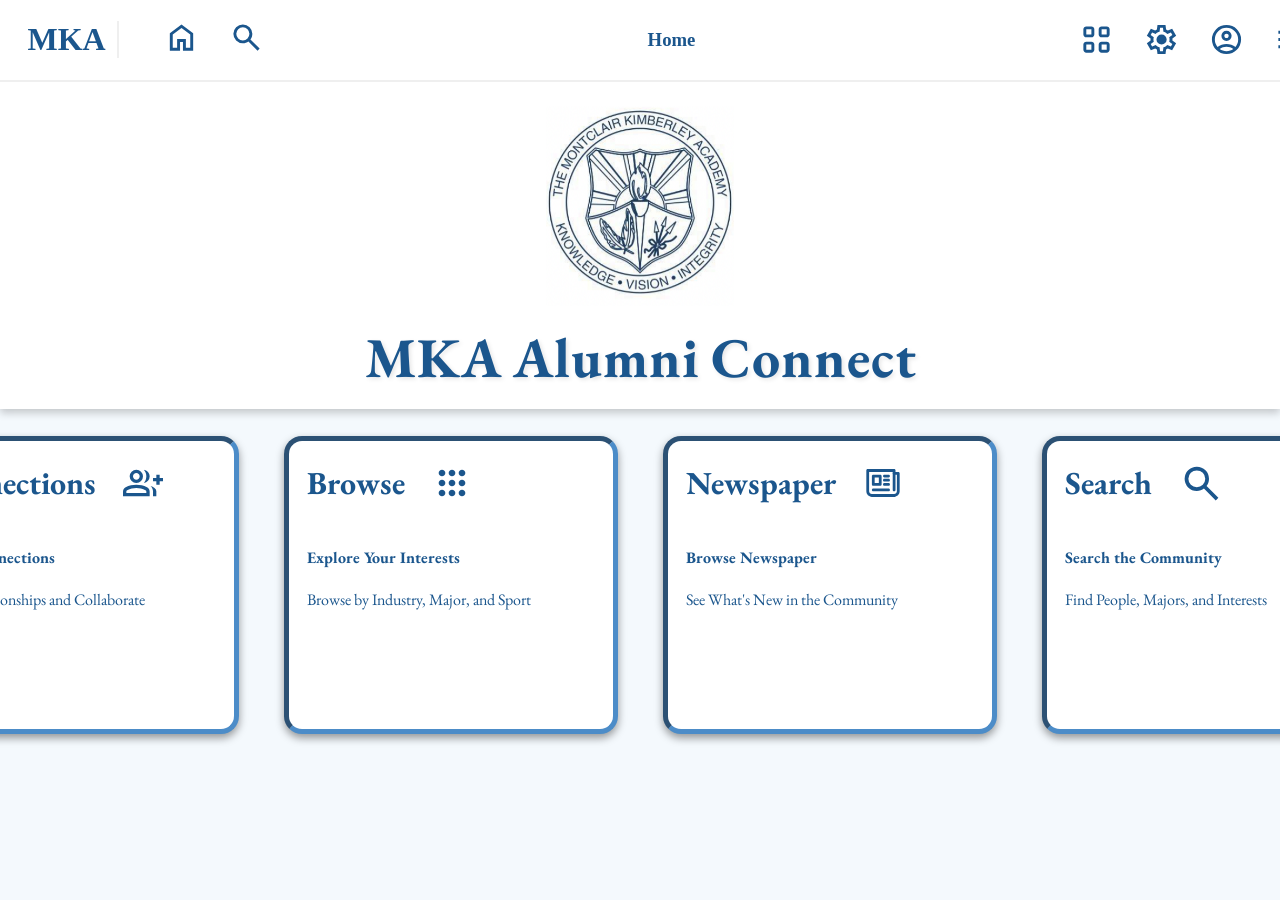
==== pages/index.html @ 79a1a98d "first commit" ====
<!DOCTYPE html>
<html lang="en">
<head>
    <meta charset="UTF-8">
    <meta name="viewport" content="width=device-width, initial-scale=1.0">
    <title>HOMEPAGE</title>
    <link rel="stylesheet" href="../style.css">
</head>
<body>
    <div class="top-half">
        <div class="top-bar-container">
            <a href="./index.html" class="hidden-link"><h1 class="home-button">MKA</h1></a>
            <div class="top-bar-container-2">
                <div class="icons-container">
                    <a href="./index.html"><img src="../images/home.svg" alt="home" height="35" class="top-icon"></a>
                    <a href="./search.html"><img src="../images/search.svg" alt="search" height="35" class="top-icon"></a>
                </div>
                <div><h3>Home</h3></div>
                <div class="icons-container">
                    <img src="../images/box.svg" alt="box" height="35" class="top-icon">
                    <img src="../images/settings.svg" alt="settings" height="35" class="top-icon">
                    <img src="../images/profile.svg" alt="profile" height="35" class="top-icon">
                    <img src="../images/menu.svg" alt="menu" height="35" class="top-icon">
                </div>
            </div>
        </div>
        <div class="center">
            <img src="../images/MKA_LOGO.png" alt="Logo" height="200" class="logo">
        </div>
        <div class="title-card center">
            <div class="title">
                <div class="word"><h1>M</h1><h1>K</h1><h1>A</h1></div>
                <div class="word"><h1>A</h1><h1>l</h1><h1>u</h1><h1>m</h1><h1>n</h1><h1>i</h1></div>
                <div class="word"><h1>C</h1><h1>o</h1><h1>n</h1><h1>n</h1><h1>e</h1><h1>c</h1><h1>t</h1></div>
            </div>
        </div> 
    </div>

<div class="options-container center">
    <a href="./connections.html" class="block-link hidden-link">
        <div class="options"> <!-- Connections -->
            <img src="../images/connectionsBG.svg" alt="connectionsBG" height="290" class="overlay">            
            <div class="box-container box-text">
                <h1>Connections</h1>
                <img src="../images/connections.svg" alt="browse" height="40" class="icon">
            </div>
            <div class="box-text">
                <h4>Make Connections</h4>
                <p>Build Relationships and Collaborate</p>
            </div>
        </div>
    </a>
        <a href="./browse.html" class="block-link hidden-link">
        <div class="options"> <!-- Browse -->
            <img src="../images/browseBG.svg" alt="browseBG" height="290" class="overlay">
            <div class="box-container box-text">
                <h1>Browse</h1>
                <img src="../images/browse.svg" alt="browse" height="40" class="icon">
            </div>
            <div class="box-text">
                <h4>Explore Your Interests</h4>
                <p>Browse by Industry, Major, and Sport</p>
            </div>
        </div>
    </a>
        <a href="./newspaper.html" class="block-link hidden-link">
        <div class="options"> <!-- Newspaper -->
            <img src="../images/newspaperBG.svg" alt="newspaperBG" height="290" class="overlay">            
            <div class="box-container box-text">
                <h1>Newspaper</h1>
                <img src="../images/newspaper.svg" alt="browse" height="40" class="icon">
            </div>
            <div class="box-text">
                <h4>Browse Newspaper</h4>
                <p>See What's New in the Community</p>
            </div>
        </div>
    </a>
        <a href="./search.html" class="block-link hidden-link">
        <div class="options"> <!-- Search -->
            <img src="../images/mapBG.svg" alt="mapBG" height="290" class="overlay">
            <div class="box-container box-text">
                <h1>Search</h1>
                <img src="../images/search.svg" alt="search" height="45" class="icon">
            </div>
            <div class="box-text">
                <h4>Search the Community</h4>
                <p>Find People, Majors, and Interests</p>
            </div>
        </div>
    </a>
</div>


</body>
</html>
---- style.css ----
@import url('https://fonts.googleapis.com/css2?family=Roboto:ital,wght@0,400;1,300&display=swap');
@import url('https://fonts.googleapis.com/css2?family=Zalando+Sans:ital@0;1&display=swap');
@import url('https://fonts.googleapis.com/css2?family=EB+Garamond:ital,wght@0,400..800;1,400..800&family=Gravitas+One&display=swap');/* 

*           --> Universal 
.           --> Class 
#           --> ID 
(type name) --> All instances of that type 

button {
    height: 30px;
    width: 200px;
    padding: 6px;
    border: 2px solid black;
    margin:  10px;
    color: black;
    background-color: rgb(180, 180, 255);
    font-family:'Courier New', Courier, monospace
}

.center {                       -->   Selects "center" class
  display: flex;                -->   Enables Flexbox 
  justify-content: center;      -->   Centers horizontally 
  align-items: center;          -->   Centers vertically
}

*/

* {
    max-width: 100vw;
}

html {
    scroll-behavior: smooth;
}

:root {
  --primary-color: #1b568d;
  --secondary-color: #f4f9fd;
}

body {
    margin-top: 2vh;
    margin-left: 2.5vh;
    margin-right: 2.5vh;
    padding-top: 80px;
    background-color: var(--secondary-color);
    position: relative;
}

#browse-top{
    height: 590vh;
}

.top-half {
    background-color: white;
    margin-top: -2vh;
    margin-left: -2.5vh;
    margin-right: -2.5vh;
    width: 100vw;
    box-shadow: 0 4px 8px 0 rgba(0,0,0,0.2);
}

.top-bar-container {
    position: fixed;
    top: 0;
    left: 0;
    width: 100%;
    display: flex;
    column-gap: 8vh;
    align-items: center;
    justify-content: left;
    color: var(--primary-color);
    margin-right: 2%;
    border-bottom: 2px solid rgb(239, 239, 239);
    background-color: white;
    z-index: 1000;
}

.partition {
    margin-top: 2%;
    margin-left: -2.5vh;
    margin-bottom: 5vh;
    min-width: 100vw;
    box-shadow: 0 0 12px 0 rgba(0,0,0,0.2);
    background-color: white;
}


.home-button {
    position: static;
    text-decoration: none;
    color: inherit; 
    margin-left: 30%;
    width: 7vw;
    border-right: 2px solid rgb(239, 239, 239);
}

.top-bar-container-2 {
    display: flex;
    column-gap: 30vw;
}

.icons-container {
    display: flex;
    column-gap: 30px;
    align-items: center;
    font-size: 18px;
}

.icons-container img:hover {
    transition: .2s ease;
    transform: scale(1.1);
    cursor: pointer;
}

.icons-container img:active {
    transition: .2s ease;
    transform: scale(0.9);
}

.top-icon {
    position: sticky;
    font-family: 'Zalando Sans', sans-serif;
    font-size: 20px; 
}

.top-bar img {
    display: flex;
    align-items: center;
    filter: grayscale(100%) brightness(0);
    margin-left: 2vh;
    padding: 4px;
}

.logo {
    scale: 75%;
    margin-top: 2%;
    transition: 0.3s ease;
    animation: logoFadeIn 0.8s ease forwards;
}

@keyframes logoFadeIn {
  to {
    scale: 100%;
  }  
} 

.logo:hover {
    cursor: pointer;
    transform: scale(1.05);

}

.logo:active {
    transform: scale(0.95);
}

.title-card {
    height: 7vh;
    padding: 20px;
    margin-bottom: 3vh;
}

.title {
    display: flex;
    column-gap: 12px;
    color: var(--primary-color);
    font-family: 'EB Garamond', sans-serif;
    text-shadow: 2px 2px 4px rgba(0,0,0,0.1);
    font-size: 20px; 
    animation: titleFadeIn 0.8s ease forwards;
}

@keyframes titleFadeIn {
  to {
    font-size: 28px;
    opacity: 100%;
  }  
} 

.word {
    display: flex;
    column-gap: 1px;
    cursor: pointer;
    user-select: none;
}

.word h1 {
    transition: 0.1s ease;
}

.word h1:hover {
    transform: scale(1.12);
}

.word h1:active {
    transform: scale(0.95);
}


.options-container {
    display: flex;
    column-gap: 5vh;
    color: var(--primary-color);
}

.box-container {
    display: flex;
    flex-wrap: wrap; /* REQUIRED */
    gap: 1rem;
    column-gap: 3vh;
    align-items: center;
    color: var(--primary-color);

}

.options {
    position: relative;
    flex: 1 1 220px; /* grow | shrink | min-width */
    max-width: 100%;
    padding-inline: 2vh 2vh;
    font-family: 'EB Garamond', sans-serif;
    border: 5px inset rgb(76, 140, 200);
    border-radius: 18px;
    box-shadow: 0 4px 8px 0 rgba(0,0,0,0.4);
    background-color: white;
    width: 32vh;
    height: 32vh;
}

.overlay {
  position: absolute;
  z-index: 1;
  top: 0;
  bottom: 0;
  left: 0;
  right: 0;
  height: 100%;
  width: 100%;
  opacity: 0;
  transition: .5s ease;
  background-color: rgb(116, 151, 184);
  border-radius: 13px;
}

.box-text {
    color: var(--primary-color);
    position: relative;
    z-index: 2;
}

.options:hover .overlay {
    opacity: 50%;
    
} 

.options:hover .box-text {
    transition: .5s ease;
    transform: scale(1.05);
    transform-origin: left;
}

.options:hover .icon {
    transition: .5s ease;
    transform: scale(1.1);
} 

.block-link {
    border-radius: 18px;
} 

.options-container a:hover {
    transition: .5s ease;
    box-shadow: 5px 3px 20px black;
}

.hidden-link {
    text-decoration: none;
    color: inherit; 
}

.center {
  display: flex;        
  justify-content: center; 
  align-items: center; 
}

.indent {
    margin-left: 5vw;
}

.offering {
    height: 15vh;
    /* width: 500px; */
    width: 35vw;
    padding-bottom: 4vh;
}

.wide-news-offering {
    height: 45vh;
    width: 30vw;
    padding-bottom: 4vh;
}

.tall-news-offering {
    height: 60vh;
    padding-bottom: 4vh;
}

.profile-pic {
    height: 100px;
    border-radius: 50%;
}

.profile-card {
    height: 25vh;
    width: 25vw;
    padding-bottom: 4vh;

}

.choice {
    height: 15vh;
    width: 50vw;
    padding-bottom: 1vh;
}

.top-part {
    margin-top: 0;
    box-shadow: 0 2px 4px 0 rgba(0,0,0,0.2);
}

.new-line {
    margin-bottom: 1.5%;
}


.sticky-wrapper {
    position: absolute;
    right: 3vw;
    width: 45px;
    height: 100%;
    top: 100vh;
    z-index: 1000;
}

.fixed {
    position: sticky;
    top: 20vh;
}
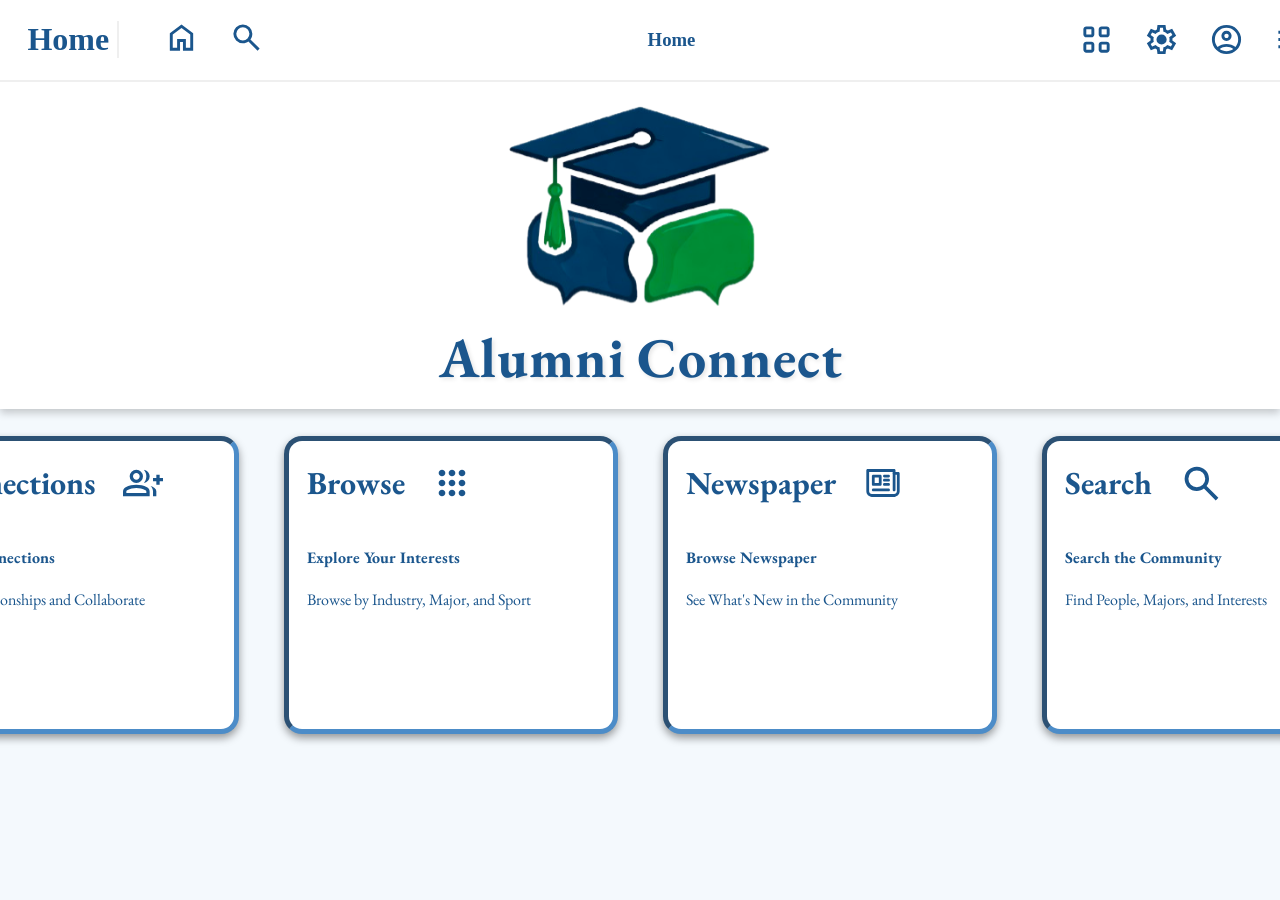
==== commit a7d2f7cd: "remove school-specific demonstration" ====
--- a/pages/index.html
+++ b/pages/index.html
@@ -9,7 +9,7 @@
 <body>
     <div class="top-half">
         <div class="top-bar-container">
-            <a href="./index.html" class="hidden-link"><h1 class="home-button">MKA</h1></a>
+            <a href="./index.html" class="hidden-link"><h1 class="home-button">Home</h1></a>
             <div class="top-bar-container-2">
                 <div class="icons-container">
                     <a href="./index.html"><img src="../images/home.svg" alt="home" height="35" class="top-icon"></a>
@@ -25,11 +25,10 @@
             </div>
         </div>
         <div class="center">
-            <img src="../images/MKA_LOGO.png" alt="Logo" height="200" class="logo">
+            <img src="../images/alumni-connect-logo.png" alt="Logo" height="200" class="logo">
         </div>
         <div class="title-card center">
             <div class="title">
-                <div class="word"><h1>M</h1><h1>K</h1><h1>A</h1></div>
                 <div class="word"><h1>A</h1><h1>l</h1><h1>u</h1><h1>m</h1><h1>n</h1><h1>i</h1></div>
                 <div class="word"><h1>C</h1><h1>o</h1><h1>n</h1><h1>n</h1><h1>e</h1><h1>c</h1><h1>t</h1></div>
             </div>
--- a/style.css
+++ b/style.css
@@ -207,7 +207,7 @@
 
 .box-container {
     display: flex;
-    flex-wrap: wrap; /* REQUIRED */
+    flex-wrap: wrap; 
     gap: 1rem;
     column-gap: 3vh;
     align-items: center;
